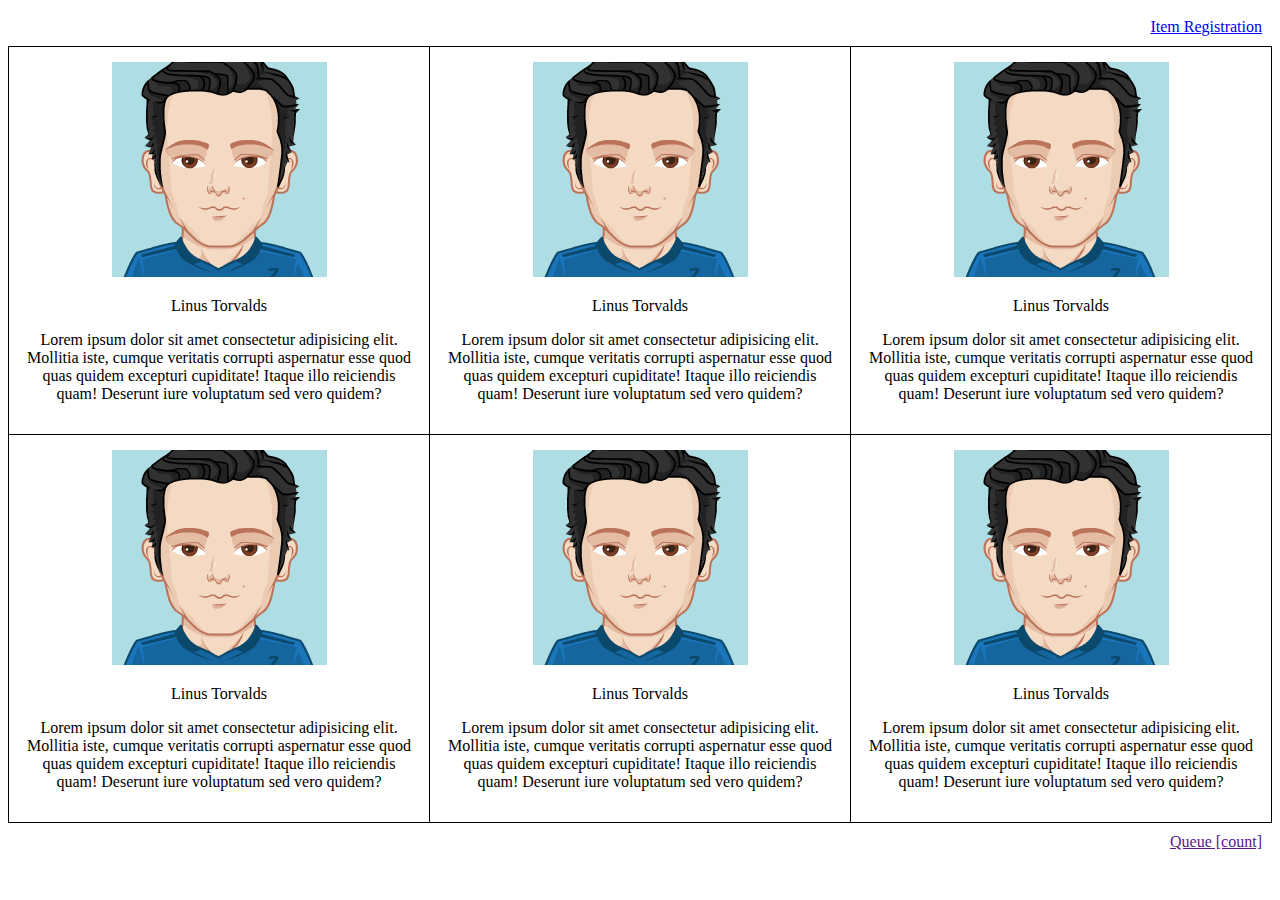
==== index.html @ f0485379 "Create responsive front-end" ====
<!DOCTYPE html>
<html lang="en">

<head>
    <meta charset="UTF-8">
    <meta name="viewport" content="width=device-width, initial-scale=1.0">
    <title>Product Display</title>

    <!-- Custom CSS -->
    <link rel="stylesheet" href="css/style.css">
</head>

<body>
    <section id="register">
        <a href="registrationForm.html">Item Registration</a>
    </section>

    <!-- TODO - Add contents dynamically & change item every 30 seconds -->
    <section id="allProducts">
        <div class="productInfo">
            <img src="img/sampleAvatar1.png" alt="avatar1" class="profileImage">
            <p class="title">Linus Torvalds</p>
            <p class="description">Lorem ipsum dolor sit amet consectetur adipisicing elit. Mollitia iste, cumque
                veritatis corrupti aspernatur esse quod quas quidem excepturi cupiditate! Itaque illo reiciendis quam!
                Deserunt iure voluptatum sed vero quidem?</p>
        </div>
        <div class="productInfo">
            <img src="img/sampleAvatar1.png" alt="avatar1" class="profileImage">
            <p class="title">Linus Torvalds</p>
            <p class="description">Lorem ipsum dolor sit amet consectetur adipisicing elit. Mollitia iste, cumque
                veritatis corrupti aspernatur esse quod quas quidem excepturi cupiditate! Itaque illo reiciendis quam!
                Deserunt iure voluptatum sed vero quidem?</p>
        </div>
        <div class="productInfo">
            <img src="img/sampleAvatar1.png" alt="avatar1" class="profileImage">
            <p class="title">Linus Torvalds</p>
            <p class="description">Lorem ipsum dolor sit amet consectetur adipisicing elit. Mollitia iste, cumque
                veritatis corrupti aspernatur esse quod quas quidem excepturi cupiditate! Itaque illo reiciendis quam!
                Deserunt iure voluptatum sed vero quidem?</p>
        </div>
        <div class="productInfo">
            <img src="img/sampleAvatar1.png" alt="avatar1" class="profileImage">
            <p class="title">Linus Torvalds</p>
            <p class="description">Lorem ipsum dolor sit amet consectetur adipisicing elit. Mollitia iste, cumque
                veritatis corrupti aspernatur esse quod quas quidem excepturi cupiditate! Itaque illo reiciendis quam!
                Deserunt iure voluptatum sed vero quidem?</p>
        </div>
        <div class="productInfo">
            <img src="img/sampleAvatar1.png" alt="avatar1" class="profileImage">
            <p class="title">Linus Torvalds</p>
            <p class="description">Lorem ipsum dolor sit amet consectetur adipisicing elit. Mollitia iste, cumque
                veritatis corrupti aspernatur esse quod quas quidem excepturi cupiditate! Itaque illo reiciendis quam!
                Deserunt iure voluptatum sed vero quidem?</p>
        </div>
        <div class="productInfo">
            <img src="img/sampleAvatar1.png" alt="avatar1" class="profileImage">
            <p class="title">Linus Torvalds</p>
            <p class="description">Lorem ipsum dolor sit amet consectetur adipisicing elit. Mollitia iste, cumque
                veritatis corrupti aspernatur esse quod quas quidem excepturi cupiditate! Itaque illo reiciendis quam!
                Deserunt iure voluptatum sed vero quidem?</p>
        </div>
    </section>

    <section id="queueDetails">
        <a href="">Queue [count]</a>
    </section>
</body>

</html>
---- css/style.css ----
/* Mobile */

#allProducts {
    display: grid;
    grid-template-columns: 1fr;
    border-top: 1px solid black;
    border-left: 1px solid black;
}

.productInfo {
    text-align: center;
    padding: 15px;
    border-bottom: 1px solid black;
    border-right: 1px solid black;
}

#register {
    padding: 10px;
    text-align: end;
}

#queueDetails {
    padding: 10px;
    text-align: end;
}

@media (min-width: 600px) {
    /* Tablets */
    #allProducts {
        grid-template-columns: 1fr 1fr;
    }
}

@media (min-width: 768px) {
    /* Desktop */
    #allProducts {
        grid-template-columns: 1fr 1fr 1fr;
    }
}
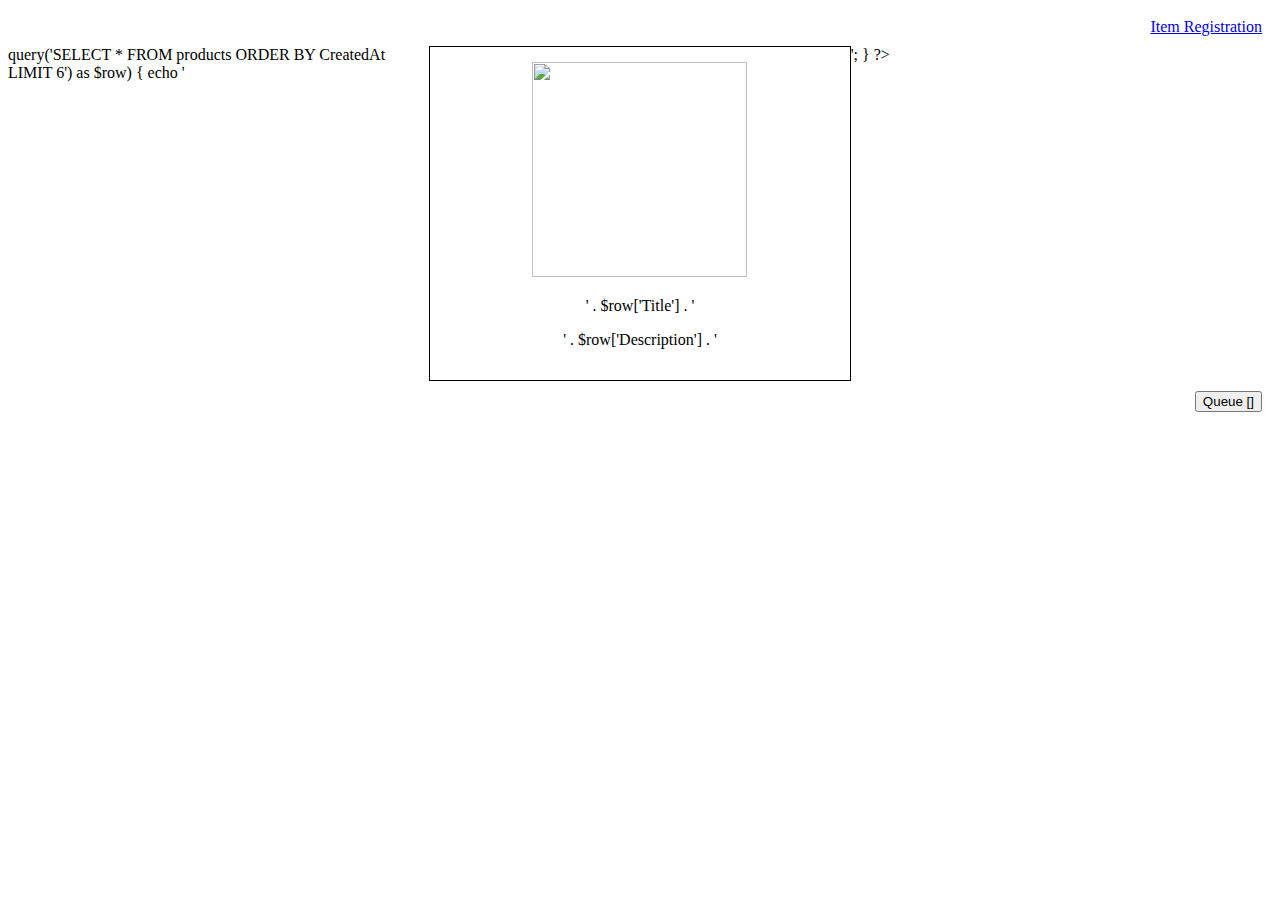
==== commit 2e429c6b: "add mentioned features" ====
--- a/index.html
+++ b/index.html
@@ -12,58 +12,19 @@
 
 <body>
     <section id="register">
-        <a href="registrationForm.html">Item Registration</a>
+        <a href="registrationForm.php">Item Registration</a>
     </section>
 
     <!-- TODO - Add contents dynamically & change item every 30 seconds -->
     <section id="allProducts">
-        <div class="productInfo">
-            <img src="img/sampleAvatar1.png" alt="avatar1" class="profileImage">
-            <p class="title">Linus Torvalds</p>
-            <p class="description">Lorem ipsum dolor sit amet consectetur adipisicing elit. Mollitia iste, cumque
-                veritatis corrupti aspernatur esse quod quas quidem excepturi cupiditate! Itaque illo reiciendis quam!
-                Deserunt iure voluptatum sed vero quidem?</p>
-        </div>
-        <div class="productInfo">
-            <img src="img/sampleAvatar1.png" alt="avatar1" class="profileImage">
-            <p class="title">Linus Torvalds</p>
-            <p class="description">Lorem ipsum dolor sit amet consectetur adipisicing elit. Mollitia iste, cumque
-                veritatis corrupti aspernatur esse quod quas quidem excepturi cupiditate! Itaque illo reiciendis quam!
-                Deserunt iure voluptatum sed vero quidem?</p>
-        </div>
-        <div class="productInfo">
-            <img src="img/sampleAvatar1.png" alt="avatar1" class="profileImage">
-            <p class="title">Linus Torvalds</p>
-            <p class="description">Lorem ipsum dolor sit amet consectetur adipisicing elit. Mollitia iste, cumque
-                veritatis corrupti aspernatur esse quod quas quidem excepturi cupiditate! Itaque illo reiciendis quam!
-                Deserunt iure voluptatum sed vero quidem?</p>
-        </div>
-        <div class="productInfo">
-            <img src="img/sampleAvatar1.png" alt="avatar1" class="profileImage">
-            <p class="title">Linus Torvalds</p>
-            <p class="description">Lorem ipsum dolor sit amet consectetur adipisicing elit. Mollitia iste, cumque
-                veritatis corrupti aspernatur esse quod quas quidem excepturi cupiditate! Itaque illo reiciendis quam!
-                Deserunt iure voluptatum sed vero quidem?</p>
-        </div>
-        <div class="productInfo">
-            <img src="img/sampleAvatar1.png" alt="avatar1" class="profileImage">
-            <p class="title">Linus Torvalds</p>
-            <p class="description">Lorem ipsum dolor sit amet consectetur adipisicing elit. Mollitia iste, cumque
-                veritatis corrupti aspernatur esse quod quas quidem excepturi cupiditate! Itaque illo reiciendis quam!
-                Deserunt iure voluptatum sed vero quidem?</p>
-        </div>
-        <div class="productInfo">
-            <img src="img/sampleAvatar1.png" alt="avatar1" class="profileImage">
-            <p class="title">Linus Torvalds</p>
-            <p class="description">Lorem ipsum dolor sit amet consectetur adipisicing elit. Mollitia iste, cumque
-                veritatis corrupti aspernatur esse quod quas quidem excepturi cupiditate! Itaque illo reiciendis quam!
-                Deserunt iure voluptatum sed vero quidem?</p>
-        </div>
+        
     </section>
 
     <section id="queueDetails">
-        <a href="">Queue [count]</a>
+        <button type="link" id="queueBtn">Queue [<span id="count"></span>]</button>
     </section>
+    <script type="text/javascript" src="js/jquery-3.4.1.js"></script>
+    <script type="text/javascript" src="js/index.js"></script>
 </body>
 
 </html>--- a/css/style.css
+++ b/css/style.css
@@ -3,15 +3,17 @@
 #allProducts {
     display: grid;
     grid-template-columns: 1fr;
-    border-top: 1px solid black;
-    border-left: 1px solid black;
+}
+
+img {
+    height: 215px;
+    width: 215px;
 }
 
 .productInfo {
     text-align: center;
     padding: 15px;
-    border-bottom: 1px solid black;
-    border-right: 1px solid black;
+    border: 1px solid black;
 }
 
 #register {
